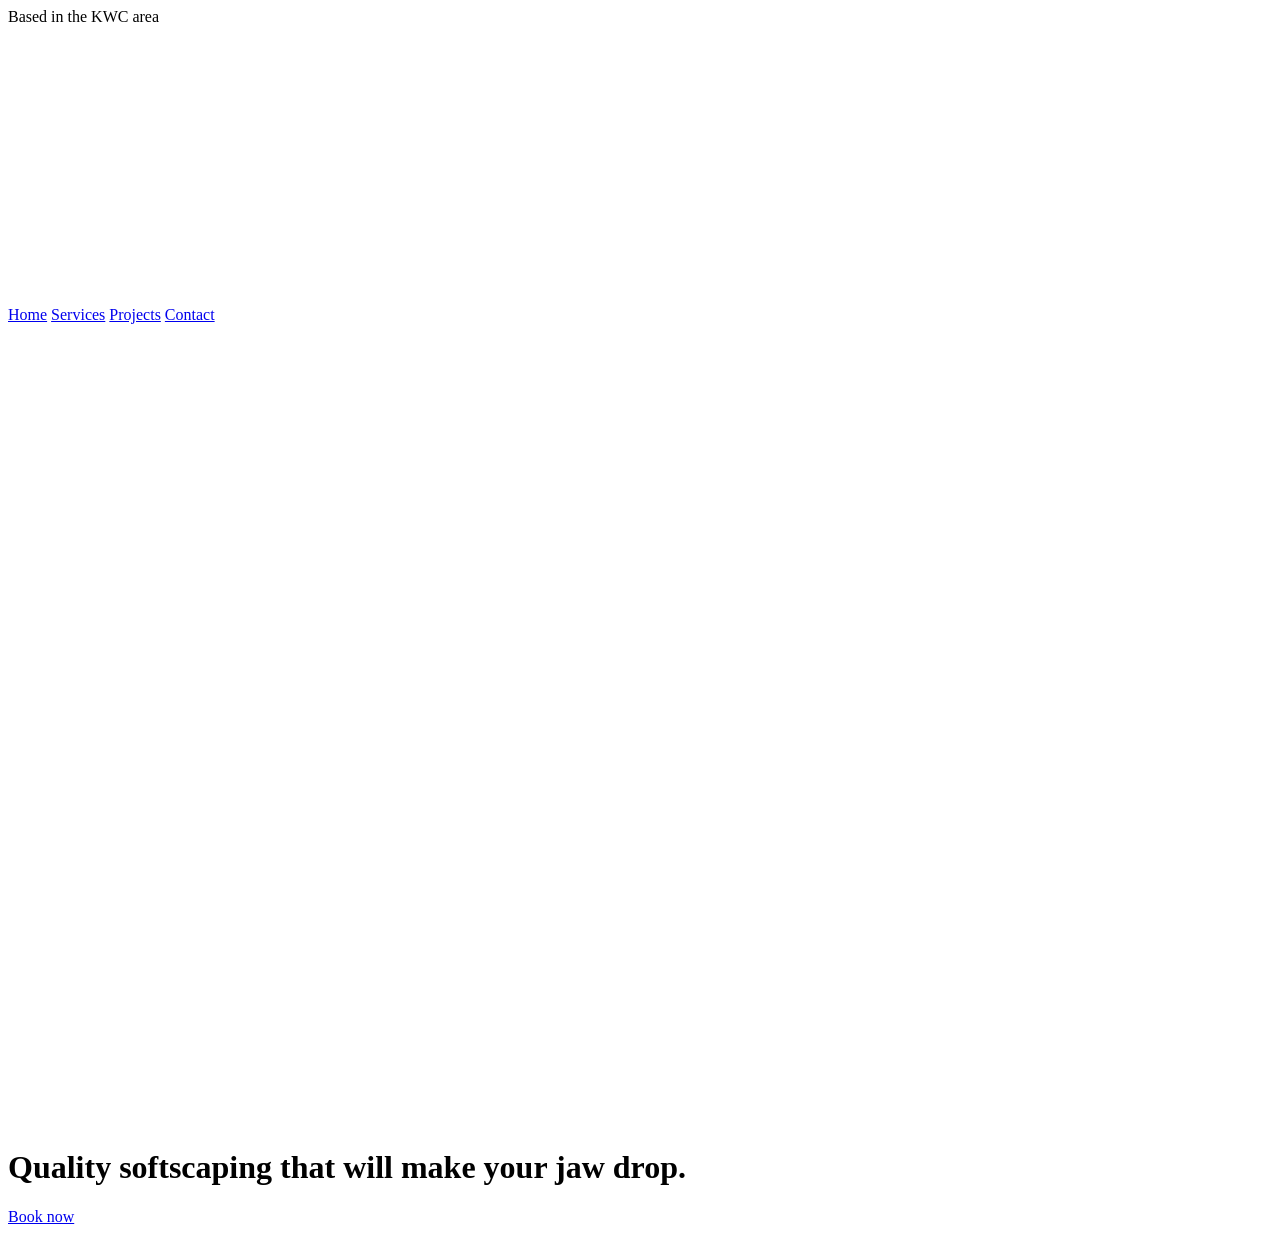
==== index.html @ 4c59ae51 "Add files via upload" ====
<!DOCTYPE html>
<html lang="en">
<head>
  <meta charset="UTF-8">
  <meta name="viewport" content="width=device-width, initial-scale=1.0">
  <title>Livingscape</title>
  <script>
    if (sessionStorage.getItem("livingscape-logo-transition")) {
      document.documentElement.classList.add("logo-transition-pending");
    }
  </script>
  <style>
    html.logo-transition-pending [data-logo-transition-target] {
      visibility: hidden !important;
      opacity: 0 !important;
    }
  </style>

  <link rel="preconnect" href="https://fonts.googleapis.com">
  <link rel="preconnect" href="https://fonts.gstatic.com" crossorigin>
  <link href="https://fonts.googleapis.com/css2?family=Cormorant+Garamond:wght@500;600;700&family=Manrope:wght@400;500;600;700&display=swap" rel="stylesheet">

  <link rel="stylesheet" href="styles.css">
</head>
  <body data-logo-transition-page="home">
  <div class="page-shell">
    <div class="site-badge">Based in the KWC area</div>
    <header class="site-header">
      <a class="brand" href="index.html">
        <img class="brand-mark" src="../icons/livingscapetitle.png" alt="Livingscape">
      </a>

      <nav class="site-nav" aria-label="Primary navigation">
        <a class="active" href="index.html">Home</a>
        <a href="services.html">Services</a>
        <a href="projects.html">Projects</a>
        <a href="contact.html">Contact</a>
      </nav>
    </header>

    <main class="hero" aria-label="Hero">
      <img class="hero-logo home-hero-logo" src="../icons/livingscape.png" alt="Livingscape logo" data-logo-transition-target>

      <h1 class="home-hero-text">
        Quality softscaping that will make your jaw drop.
      </h1>

      <a class="primary-button home-hero-btn" href="contact.html">
        Book now
      </a>
    </main>
  </div>
  <script src="logo-transition.js"></script>
</body>
</html>
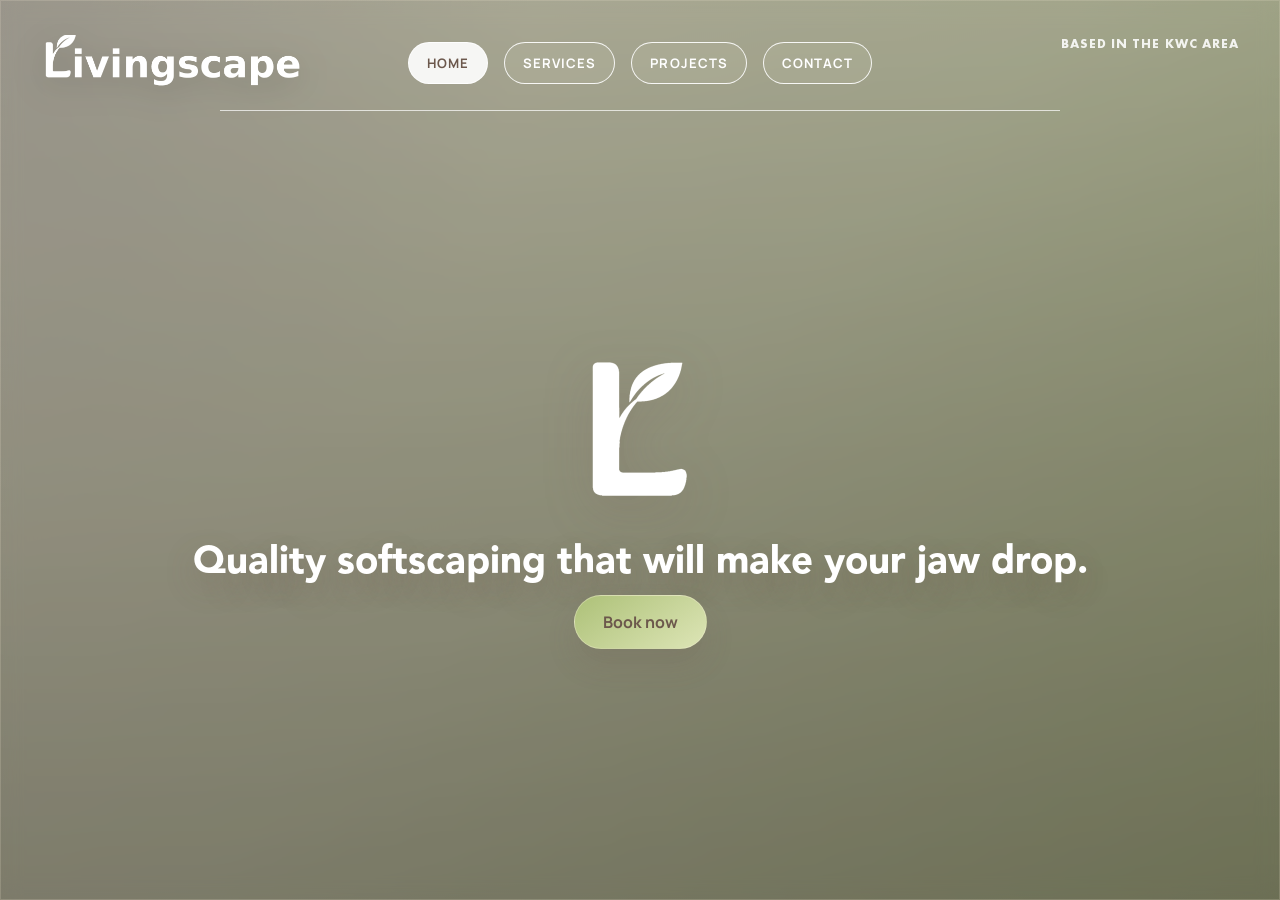
==== commit fd66b2af: "Add files via upload" ====
--- a/index.html
+++ b/index.html
@@ -20,36 +20,36 @@
   <link rel="preconnect" href="https://fonts.gstatic.com" crossorigin>
   <link href="https://fonts.googleapis.com/css2?family=Cormorant+Garamond:wght@500;600;700&family=Manrope:wght@400;500;600;700&display=swap" rel="stylesheet">
 
-  <link rel="stylesheet" href="styles.css">
+  <link rel="stylesheet" href="pages/styles.css">
 </head>
   <body data-logo-transition-page="home">
   <div class="page-shell">
     <div class="site-badge">Based in the KWC area</div>
     <header class="site-header">
       <a class="brand" href="index.html">
-        <img class="brand-mark" src="../icons/livingscapetitle.png" alt="Livingscape">
+        <img class="brand-mark" src="icons/livingscapetitle.png" alt="Livingscape">
       </a>
 
       <nav class="site-nav" aria-label="Primary navigation">
         <a class="active" href="index.html">Home</a>
-        <a href="services.html">Services</a>
-        <a href="projects.html">Projects</a>
-        <a href="contact.html">Contact</a>
+        <a href="pages/services.html">Services</a>
+        <a href="pages/projects.html">Projects</a>
+        <a href="pages/contact.html">Contact</a>
       </nav>
     </header>
 
     <main class="hero" aria-label="Hero">
-      <img class="hero-logo home-hero-logo" src="../icons/livingscape.png" alt="Livingscape logo" data-logo-transition-target>
+      <img class="hero-logo home-hero-logo" src="icons/livingscape.png" alt="Livingscape logo" data-logo-transition-target>
 
       <h1 class="home-hero-text">
         Quality softscaping that will make your jaw drop.
       </h1>
 
-      <a class="primary-button home-hero-btn" href="contact.html">
+      <a class="primary-button home-hero-btn" href="pages/contact.html">
         Book now
       </a>
     </main>
   </div>
-  <script src="logo-transition.js"></script>
+  <script src="pages/logo-transition.js"></script>
 </body>
 </html>
--- a/pages/styles.css
+++ b/pages/styles.css
@@ -0,0 +1,1088 @@
+@font-face {
+  font-family: "FuturaCyrillicBold";
+  src: url("../fonts/futuracyrillicbold.ttf") format("truetype");
+  font-weight: 700;
+  font-style: normal;
+  font-display: swap;
+}
+
+@font-face {
+  font-family: "AvenirBlack";
+  src: url("../fonts/Avenir Black.ttf") format("truetype");
+  font-weight: 900;
+  font-style: normal;
+  font-display: swap;
+}
+
+:root {
+  --forest: #adc178;
+  --forest-deep: #6c584c;
+  --cream: #f0ead2;
+  --sage-light: #dde5b6;
+  --earth: #a98467;
+  --header-gap: 16px;
+  --line: rgba(240, 234, 210, 0.22);
+  --text: #6c584c;
+  --shadow: 0 18px 36px rgba(108, 88, 76, 0.2);
+}
+
+* {
+  box-sizing: border-box;
+}
+
+html {
+  height: 100%;
+  scroll-behavior: smooth;
+  overflow: hidden;
+}
+
+body {
+  margin: 0;
+  min-height: 100vh;
+  height: 100%;
+  font-family: "Manrope", sans-serif;
+  color: var(--text);
+  background: linear-gradient(135deg, var(--cream), var(--sage-light) 50%, var(--forest));
+  overflow: hidden;
+}
+
+body::before {
+  content: "";
+  position: fixed;
+  inset: 0;
+  background:
+    linear-gradient(180deg, rgba(240, 234, 210, 0.1), rgba(108, 88, 76, 0.3)),
+    url("../other-photos/housebackdrop.jpg") center center / cover no-repeat;
+  opacity: 0.74;
+  z-index: -2;
+}
+
+body::after {
+  content: "";
+  position: fixed;
+  inset: 0;
+  background:
+    radial-gradient(circle at top left, rgba(132, 128, 124, 0.34), transparent 34%),
+    linear-gradient(180deg, rgba(116, 112, 108, 0.3), rgba(82, 78, 74, 0.48));
+  z-index: -1;
+}
+
+.page-shell {
+  width: 100%;
+  min-height: 100vh;
+  margin: 0;
+  display: flex;
+  flex-direction: column;
+  padding-top: 14px;
+  border: 1px solid rgba(240, 234, 210, 0.18);
+  background: rgba(56, 56, 56, 0.2);
+  backdrop-filter: blur(10px);
+  box-shadow: 0 18px 36px rgba(0, 0, 0, 0.14);
+  overflow: hidden;
+}
+
+.site-header {
+  width: 100%;
+  display: grid;
+  grid-template-columns: 1fr auto 1fr;
+  align-items: center;
+  gap: 24px;
+  padding: 20px 40px;
+  position: relative;
+}
+
+.site-badge {
+  position: absolute;
+  top: 34px;
+  right: 40px;
+  z-index: 3;
+  font-family: "FuturaCyrillicBold", sans-serif;
+  font-size: 0.82rem;
+  letter-spacing: 0.08em;
+  text-transform: uppercase;
+  color: rgba(255, 255, 255, 0.88);
+  pointer-events: none;
+}
+
+.site-header::after {
+  content: "";
+  position: absolute;
+  left: 50%;
+  bottom: 0;
+  width: clamp(420px, 66vw, 840px);
+  height: 1px;
+  background: rgba(255, 255, 255, 0.7);
+  transform: translateX(-50%);
+}
+
+.brand {
+  display: flex;
+  align-items: center;
+  text-decoration: none;
+  justify-self: start;
+}
+
+.brand-mark {
+  display: block;
+  width: clamp(180px, 22vw, 260px);
+  height: 56px;
+  object-fit: cover;
+  object-position: center 72%;
+  mix-blend-mode: screen;
+  filter: drop-shadow(0 8px 16px rgba(0, 0, 0, 0.18));
+}
+
+.site-nav {
+  display: flex;
+  align-items: center;
+  justify-content: center;
+  gap: 16px;
+  flex-wrap: wrap;
+  justify-self: center;
+}
+
+.site-nav a {
+  display: inline-flex;
+  align-items: center;
+  justify-content: center;
+  min-height: 42px;
+  padding: 0 18px;
+  text-decoration: none;
+  color: #ffffff;
+  background: rgba(240, 234, 210, 0.08);
+  border: 1px solid rgba(255, 255, 255, 0.9);
+  border-radius: 999px;
+  font-family: inherit;
+  font-size: 0.82rem;
+  font-weight: 700;
+  letter-spacing: 0.08em;
+  text-transform: uppercase;
+  transition: color 180ms ease, background-color 180ms ease, transform 180ms ease;
+}
+
+.site-nav a:hover,
+.site-nav a:focus-visible {
+  color: var(--forest);
+  background: rgba(240, 234, 210, 0.16);
+  transform: translateY(-2px);
+}
+
+.site-nav a.active {
+  color: var(--forest-deep);
+  background: rgba(255, 255, 255, 0.9);
+}
+
+.primary-button:hover,
+.primary-button:focus-visible {
+  transform: translateY(-2px);
+}
+
+.hero {
+  flex: 1;
+  width: 100%;
+  display: flex;
+  flex-direction: column;
+  align-items: center;
+  justify-content: center;
+  gap: 14px;
+  padding: 0 24px 32px;
+  text-align: center;
+}
+
+.hero-logo {
+  width: min(200px, 34vw);
+  height: auto;
+  object-fit: contain;
+  filter: drop-shadow(0 12px 24px rgba(108, 88, 76, 0.22));
+}
+
+.logo-transition-pending [data-logo-transition-target] {
+  visibility: hidden;
+}
+
+.logo-transition-ghost {
+  position: fixed;
+  z-index: 9999;
+  pointer-events: none;
+  margin: 0;
+  object-fit: contain;
+  filter: drop-shadow(0 12px 24px rgba(108, 88, 76, 0.22));
+  will-change: left, top, width, height, opacity;
+}
+
+.home-hero-logo {
+  animation: none;
+}
+
+h1 {
+  margin: 0;
+  max-width: none;
+  font-family: "AvenirBlack", "Manrope", sans-serif;
+  font-size: clamp(0.78rem, 3vw, 3.8rem);
+  line-height: 1;
+  font-weight: 700;
+  white-space: nowrap;
+  color: #ffffff;
+  text-shadow: 0 12px 28px rgba(108, 88, 76, 0.34);
+}
+
+.primary-button {
+  display: inline-flex;
+  align-items: center;
+  justify-content: center;
+  min-height: 54px;
+  padding: 0 28px;
+  border-radius: 999px;
+  text-decoration: none;
+  font-family: inherit;
+  font-weight: 700;
+  color: var(--forest-deep);
+  background: linear-gradient(145deg, var(--forest), var(--sage-light));
+  box-shadow: 0 16px 28px rgba(108, 88, 76, 0.18);
+  border: 1px solid rgba(240, 234, 210, 0.4);
+  transition: transform 180ms ease, box-shadow 180ms ease;
+}
+
+.services-page .hero,
+.projects-page .hero {
+  flex: 1 1 auto;
+  min-height: 0;
+  align-items: stretch;
+  justify-content: stretch;
+  padding: 0;
+  transform: none;
+  overflow: hidden;
+}
+
+.services-scroll,
+.projects-scroll {
+  flex: 1 1 auto;
+  min-height: 0;
+  width: calc(100% - 14px);
+  margin-right: 14px;
+  display: flex;
+  flex-direction: column;
+  align-items: center;
+  justify-content: flex-start;
+  gap: 22px;
+  padding: 0 12px 34px 40px;
+  overflow-y: auto;
+  overflow-x: hidden;
+  scrollbar-gutter: stable;
+  scrollbar-width: thin;
+  overflow-y: scroll;
+  scrollbar-color: rgba(255, 255, 255, 0.88) transparent;
+}
+
+.services-scroll::-webkit-scrollbar,
+.projects-scroll::-webkit-scrollbar {
+  width: 18px;
+}
+
+.services-scroll::-webkit-scrollbar-track,
+.projects-scroll::-webkit-scrollbar-track {
+  margin: 18px 0;
+  border-radius: 999px;
+  background: transparent;
+  box-shadow: none;
+}
+
+.services-scroll::-webkit-scrollbar-thumb,
+.projects-scroll::-webkit-scrollbar-thumb {
+  border-radius: 999px;
+  background: rgba(255, 255, 255, 0.9);
+  border: 5px solid transparent;
+  background-clip: padding-box;
+}
+
+.services-scroll::-webkit-scrollbar-thumb:hover,
+.projects-scroll::-webkit-scrollbar-thumb:hover {
+  background: rgba(255, 255, 255, 0.98);
+  border: 5px solid transparent;
+  background-clip: padding-box;
+}
+
+.services-page .page-shell,
+.projects-page .page-shell {
+  height: calc(100vh - (var(--header-gap) * 2));
+}
+
+.services-hero-logo,
+.projects-hero-logo {
+  width: min(152px, 18vw);
+  margin-top: 0;
+  animation: none;
+  align-self: center;
+}
+
+.services-report,
+.projects-report {
+  width: min(100%, 1040px);
+  display: flex;
+  flex-direction: column;
+  align-items: center;
+  gap: 12px;
+  opacity: 0;
+  animation: services-report-in 0.8s ease-out 0.45s forwards;
+}
+
+.services-kicker,
+.projects-kicker {
+  margin: 0;
+  font-family: "AvenirBlack", "Manrope", sans-serif;
+  font-size: 0.82rem;
+  letter-spacing: 0.16em;
+  text-transform: uppercase;
+  color: rgba(255, 255, 255, 0.72);
+}
+
+.services-title,
+.projects-title {
+  max-width: 16ch;
+  font-size: clamp(1.9rem, 3.8vw, 4rem);
+  white-space: normal;
+}
+
+.services-summary,
+.projects-summary {
+  max-width: 72ch;
+  margin: 0;
+  line-height: 1.7;
+  color: rgba(255, 255, 255, 0.8);
+}
+
+.services-grid,
+.projects-grid {
+  width: 100%;
+  display: grid;
+  grid-template-columns: repeat(2, minmax(0, 1fr));
+  gap: 18px;
+  margin-top: 10px;
+}
+
+.service-card {
+  padding: 22px 22px 24px;
+  border-radius: 24px;
+  background: rgba(255, 255, 255, 0.08);
+  border: 1px solid rgba(255, 255, 255, 0.16);
+  box-shadow: 0 18px 28px rgba(0, 0, 0, 0.1);
+  backdrop-filter: blur(8px);
+  text-align: left;
+  opacity: 0;
+  animation: service-card-in 0.7s ease-out forwards;
+}
+
+.service-card:nth-child(1) {
+  animation-delay: 0.7s;
+}
+
+.service-card:nth-child(2) {
+  animation-delay: 0.82s;
+}
+
+.service-card:nth-child(3) {
+  animation-delay: 0.94s;
+}
+
+.service-card:nth-child(4) {
+  animation-delay: 1.06s;
+}
+
+.service-card h2 {
+  margin: 0 0 10px;
+  font-family: "AvenirBlack", "Manrope", sans-serif;
+  font-size: 1.05rem;
+  letter-spacing: 0.03em;
+  text-transform: uppercase;
+  color: #ffffff;
+}
+
+.service-card p {
+  margin: 0;
+  line-height: 1.65;
+  color: rgba(255, 255, 255, 0.78);
+}
+
+.services-cta,
+.projects-cta {
+  margin-top: 8px;
+}
+
+.contact-form {
+  width: min(100%, 1040px);
+  margin-top: 18px;
+  display: flex;
+  flex-direction: column;
+  gap: 14px;
+}
+
+.contact-form-intro {
+  margin: 0;
+  font-family: "AvenirBlack", "Manrope", sans-serif;
+  font-size: 0.78rem;
+  letter-spacing: 0.16em;
+  text-transform: uppercase;
+  color: rgba(255, 255, 255, 0.72);
+}
+
+.contact-form-row {
+  display: grid;
+  grid-template-columns: repeat(2, minmax(0, 1fr));
+  gap: 14px;
+}
+
+.contact-form label {
+  display: flex;
+  flex-direction: column;
+  gap: 8px;
+  color: rgba(255, 255, 255, 0.84);
+  font-size: 0.95rem;
+}
+
+.contact-form span {
+  font-family: "AvenirBlack", "Manrope", sans-serif;
+  font-size: 0.78rem;
+  letter-spacing: 0.14em;
+  text-transform: uppercase;
+  color: rgba(255, 255, 255, 0.72);
+}
+
+.contact-form label {
+  color: rgba(255, 255, 255, 0.84);
+}
+
+.contact-form input,
+.contact-form textarea {
+  width: 100%;
+  border: 1px solid rgba(255, 255, 255, 0.18);
+  border-radius: 20px;
+  padding: 14px 16px;
+  background: rgba(255, 255, 255, 0.06);
+  color: #ffffff;
+  font: inherit;
+}
+
+.contact-form textarea {
+  resize: vertical;
+  min-height: 150px;
+}
+
+.contact-form input::placeholder,
+.contact-form textarea::placeholder {
+  color: rgba(255, 255, 255, 0.45);
+}
+
+.contact-form input:focus,
+.contact-form textarea:focus {
+  outline: none;
+  border-color: rgba(255, 255, 255, 0.42);
+  background: rgba(255, 255, 255, 0.08);
+}
+
+.projects-gallery-shell {
+  width: min(100%, 1120px);
+  margin-top: 18px;
+  padding: 18px;
+  border-radius: 34px;
+  background: rgba(56, 56, 56, 0.16);
+  border: 1px solid rgba(255, 255, 255, 0.12);
+  box-shadow: 0 22px 40px rgba(0, 0, 0, 0.14);
+}
+
+.projects-showcase {
+  width: 100%;
+  min-height: clamp(620px, 68vh, 780px);
+  display: grid;
+  grid-template-columns: minmax(250px, 0.72fr) minmax(0, 1.28fr);
+  gap: 20px;
+  align-items: stretch;
+}
+
+.projects-list-panel,
+.projects-detail-panel {
+  min-width: 0;
+  min-height: 0;
+  height: 100%;
+}
+
+.projects-list-panel {
+  display: flex;
+  flex-direction: column;
+  overflow: hidden;
+  border-radius: 28px;
+  padding: 18px;
+  background: rgba(255, 255, 255, 0.02);
+  border: 1px solid rgba(255, 255, 255, 0.12);
+}
+
+.projects-list {
+  flex: 1 1 auto;
+  display: flex;
+  flex-direction: column;
+  gap: 16px;
+  min-height: 0;
+  height: 100%;
+  padding-right: 6px;
+  overflow-y: auto;
+  overflow-x: hidden;
+  scrollbar-width: none;
+  -ms-overflow-style: none;
+}
+
+.projects-list::-webkit-scrollbar {
+  width: 0;
+  height: 0;
+}
+
+.projects-list::-webkit-scrollbar-thumb,
+.projects-list::-webkit-scrollbar-track {
+  background: transparent;
+}
+
+.project-entry {
+  appearance: none;
+  border: 2px solid rgba(20, 20, 20, 0.86);
+  border-radius: 20px;
+  background: rgba(255, 255, 255, 0.02);
+  color: #ffffff;
+  padding: 18px 18px 16px;
+  text-align: left;
+  cursor: pointer;
+  box-shadow: none;
+  transition: transform 180ms ease, background-color 180ms ease, border-color 180ms ease;
+}
+
+.project-entry-preview {
+  display: block;
+  width: 100%;
+  aspect-ratio: 16 / 9;
+  margin-bottom: 14px;
+  border-radius: 16px;
+  overflow: hidden;
+  background: rgba(255, 255, 255, 0.03);
+}
+
+.project-entry-preview img {
+  display: block;
+  width: 100%;
+  height: 100%;
+  object-fit: cover;
+  filter: saturate(0.95) contrast(1.02);
+}
+
+.project-entry:hover,
+.project-entry:focus-visible,
+.project-entry.is-active {
+  transform: translateY(-2px);
+  background: rgba(255, 255, 255, 0.06);
+  border-color: rgba(20, 20, 20, 0.95);
+}
+
+.project-entry-kicker {
+  display: block;
+  margin-bottom: 8px;
+  font-family: "AvenirBlack", "Manrope", sans-serif;
+  font-size: 0.8rem;
+  letter-spacing: 0.16em;
+  text-transform: uppercase;
+  color: rgba(255, 255, 255, 0.7);
+}
+
+.project-entry-title {
+  display: block;
+  font-family: "AvenirBlack", "Manrope", sans-serif;
+  font-size: 1.02rem;
+  letter-spacing: 0.04em;
+  text-transform: uppercase;
+}
+
+.project-entry-summary {
+  display: block;
+  margin-top: 8px;
+  line-height: 1.5;
+  color: rgba(255, 255, 255, 0.76);
+}
+
+.projects-detail {
+  min-width: 0;
+  display: flex;
+  flex-direction: column;
+  gap: 18px;
+  padding: 18px;
+  border-radius: 28px;
+  background: rgba(255, 255, 255, 0.02);
+  border: 1px solid rgba(255, 255, 255, 0.12);
+  box-shadow: none;
+  min-height: 0;
+  height: 100%;
+}
+
+.projects-detail-head {
+  display: flex;
+  flex-wrap: wrap;
+  align-items: end;
+  justify-content: space-between;
+  gap: 14px;
+}
+
+.projects-detail-kicker {
+  margin: 0 0 6px;
+  font-family: "AvenirBlack", "Manrope", sans-serif;
+  font-size: 0.78rem;
+  letter-spacing: 0.18em;
+  text-transform: uppercase;
+  color: rgba(255, 255, 255, 0.72);
+}
+
+.projects-detail-title {
+  margin: 0;
+  font-family: "AvenirBlack", "Manrope", sans-serif;
+  font-size: clamp(1.8rem, 3vw, 3rem);
+  text-transform: uppercase;
+  color: #ffffff;
+}
+
+.projects-detail-copy {
+  max-width: 32ch;
+  margin: 0;
+  line-height: 1.65;
+  color: rgba(255, 255, 255, 0.82);
+}
+
+.projects-photo-strip {
+  display: grid;
+  grid-template-columns: 46px minmax(0, 1fr) 46px;
+  gap: 12px;
+  align-items: center;
+  flex: 1 1 auto;
+}
+
+.strip-nav {
+  width: 46px;
+  height: 46px;
+  border: 1px solid rgba(255, 255, 255, 0.16);
+  border-radius: 999px;
+  background: rgba(255, 255, 255, 0.12);
+  color: #ffffff;
+  display: inline-flex;
+  align-items: center;
+  justify-content: center;
+  font-size: 1.5rem;
+  cursor: pointer;
+  transition: transform 180ms ease, background-color 180ms ease, border-color 180ms ease;
+}
+
+.strip-nav:hover,
+.strip-nav:focus-visible {
+  transform: translateY(-2px);
+  background: rgba(255, 255, 255, 0.2);
+  border-color: rgba(255, 255, 255, 0.34);
+}
+
+.projects-photo-viewer {
+  min-height: 100%;
+  aspect-ratio: 4 / 5;
+  border-radius: 26px;
+  overflow: hidden;
+  background: rgba(255, 255, 255, 0.02);
+  border: 1px solid rgba(255, 255, 255, 0.1);
+  box-shadow: none;
+}
+
+.projects-photo-viewer img {
+  display: block;
+  width: 100%;
+  height: 100%;
+  min-height: 380px;
+  object-fit: cover;
+  filter: saturate(0.95) contrast(1.02);
+}
+
+.projects-simple-gallery {
+  width: min(100%, 1280px);
+  margin-top: 36px;
+  display: grid;
+  grid-template-columns: minmax(280px, 0.92fr) minmax(0, 1.28fr);
+  gap: 24px;
+  align-items: stretch;
+}
+
+.projects-simple-left,
+.projects-simple-right {
+  min-height: 0;
+  height: 580px;
+  border-radius: 32px;
+  border: 2px solid rgba(255, 255, 255, 0.26);
+  background: rgba(255, 255, 255, 0.04);
+}
+
+.projects-simple-left {
+  padding: 18px;
+  overflow: hidden;
+}
+
+.projects-simple-list {
+  height: 100%;
+  overflow-y: auto;
+  padding-right: 6px;
+  display: flex;
+  flex-direction: column;
+  gap: 18px;
+  scrollbar-width: none;
+  -ms-overflow-style: none;
+}
+
+.projects-simple-list::-webkit-scrollbar {
+  width: 0;
+}
+
+.projects-simple-entry {
+  display: flex;
+  flex-direction: column;
+  gap: 13px;
+  padding: 15px;
+  border: 2px solid rgba(255, 255, 255, 0.26);
+  border-radius: 24px;
+  background: rgba(255, 255, 255, 0.03);
+  color: #ffffff;
+  text-align: left;
+  cursor: pointer;
+}
+
+.projects-simple-entry img {
+  display: block;
+  width: 100%;
+  aspect-ratio: 16 / 9;
+  object-fit: cover;
+  border-radius: 18px;
+}
+
+.projects-simple-entry span {
+  font-family: "AvenirBlack", "Manrope", sans-serif;
+  font-size: 0.95rem;
+  letter-spacing: 0.04em;
+  text-transform: uppercase;
+}
+
+.projects-simple-entry.is-active,
+.projects-simple-entry:hover,
+.projects-simple-entry:focus-visible {
+  background: rgba(255, 255, 255, 0.08);
+  border-color: rgba(255, 255, 255, 0.42);
+}
+
+.projects-simple-right {
+  display: flex;
+  align-items: center;
+  justify-content: center;
+  padding: 32px;
+}
+
+.projects-simple-detail {
+  width: 100%;
+  height: 100%;
+  display: flex;
+  flex-direction: column;
+  gap: 12px;
+}
+
+.projects-simple-carousel {
+  display: grid;
+  grid-template-columns: 42px minmax(0, 1fr) 42px;
+  gap: 12px;
+  align-items: center;
+}
+
+.projects-simple-carousel-stage {
+  width: 100%;
+  aspect-ratio: 16 / 9;
+  border-radius: 20px;
+  overflow: hidden;
+  border: 2px solid rgba(255, 255, 255, 0.26);
+  background: rgba(255, 255, 255, 0.03);
+}
+
+.projects-simple-carousel-stage img {
+  display: block;
+  width: 100%;
+  height: 100%;
+  object-fit: cover;
+}
+
+.projects-carousel-nav {
+  width: 42px;
+  height: 42px;
+  border-radius: 999px;
+  border: 2px solid rgba(255, 255, 255, 0.26);
+  background: rgba(255, 255, 255, 0.06);
+  color: #ffffff;
+  cursor: pointer;
+}
+
+.projects-simple-dots {
+  display: flex;
+  justify-content: center;
+  gap: 8px;
+}
+
+.projects-dot {
+  width: 10px;
+  height: 10px;
+  padding: 0;
+  border-radius: 999px;
+  border: 0;
+  background: rgba(255, 255, 255, 0.32);
+  cursor: pointer;
+}
+
+.projects-dot.is-active {
+  background: rgba(255, 255, 255, 0.9);
+}
+
+.projects-simple-detail-text {
+  display: flex;
+  flex-direction: column;
+  gap: 10px;
+  text-align: center;
+}
+
+.projects-simple-right h2 {
+  margin: 0;
+  font-family: "AvenirBlack", "Manrope", sans-serif;
+  font-size: clamp(1.3rem, 2.2vw, 2rem);
+  text-transform: uppercase;
+  color: #ffffff;
+  text-align: center;
+}
+
+.projects-simple-right p {
+  margin: 0;
+  font-size: 0.92rem;
+  color: rgba(255, 255, 255, 0.82);
+  line-height: 1.65;
+  text-align: center;
+}
+
+@media (max-width: 720px) {
+  .projects-simple-gallery {
+    grid-template-columns: 1fr;
+  }
+
+  .projects-simple-left,
+  .projects-simple-right {
+    height: 420px;
+    min-height: 0;
+  }
+
+  .projects-simple-right {
+    height: 290px;
+  }
+
+  .projects-simple-carousel {
+    grid-template-columns: 36px minmax(0, 1fr) 36px;
+    gap: 8px;
+  }
+
+  .projects-carousel-nav {
+    width: 36px;
+    height: 36px;
+  }
+
+  .contact-form-row {
+    grid-template-columns: 1fr;
+  }
+}
+
+.projects-thumbs {
+  display: flex;
+  gap: 12px;
+  overflow-x: auto;
+  padding-bottom: 4px;
+  scrollbar-width: thin;
+  scrollbar-color: rgba(255, 255, 255, 0.88) transparent;
+}
+
+.projects-thumbs::-webkit-scrollbar {
+  height: 10px;
+}
+
+.projects-thumbs::-webkit-scrollbar-thumb {
+  background: rgba(255, 255, 255, 0.88);
+  border-radius: 999px;
+}
+
+.project-thumb {
+  flex: 0 0 auto;
+  width: 92px;
+  height: 72px;
+  padding: 0;
+  border: 2px solid transparent;
+  border-radius: 16px;
+  overflow: hidden;
+  background: rgba(255, 255, 255, 0.08);
+  cursor: pointer;
+  transition: transform 180ms ease, border-color 180ms ease, opacity 180ms ease;
+}
+
+.project-thumb:hover,
+.project-thumb:focus-visible,
+.project-thumb.is-active {
+  transform: translateY(-2px);
+  border-color: rgba(255, 255, 255, 0.86);
+}
+
+.project-thumb img {
+  display: block;
+  width: 100%;
+  height: 100%;
+  object-fit: cover;
+}
+
+@keyframes services-report-in {
+  from {
+    opacity: 0;
+    transform: translateY(28px);
+  }
+
+  to {
+    opacity: 1;
+    transform: translateY(0);
+  }
+}
+
+@keyframes service-card-in {
+  from {
+    opacity: 0;
+    transform: translateY(20px);
+  }
+
+  to {
+    opacity: 1;
+    transform: translateY(0);
+  }
+}
+
+@media (max-width: 720px) {
+  :root {
+    --header-gap: 10px;
+  }
+
+  .page-shell {
+    min-height: 100vh;
+    padding-top: 10px;
+  }
+
+  .site-header {
+    padding: 18px 18px 20px;
+    grid-template-columns: 1fr;
+    justify-items: center;
+    gap: 14px;
+  }
+
+  .site-badge {
+    top: 28px;
+    right: 18px;
+    font-size: 0.72rem;
+  }
+
+  .brand {
+    justify-self: center;
+  }
+
+  .brand-mark {
+    width: clamp(170px, 56vw, 240px);
+    height: 52px;
+  }
+
+  .site-nav {
+    justify-content: center;
+    width: 100%;
+  }
+
+  .site-nav a {
+    flex: 0 0 auto;
+    text-align: center;
+  }
+
+  .hero {
+    width: 100%;
+    padding: 0 18px 24px;
+  }
+
+  .services-page .hero,
+  .projects-page .hero {
+    min-height: 0;
+    padding: 0;
+    transform: none;
+  }
+
+  .services-scroll,
+  .projects-scroll {
+    min-height: 0;
+    width: calc(100% - 8px);
+    margin-right: 8px;
+    padding: 0 8px 28px 18px;
+  }
+
+  .services-hero-logo,
+  .projects-hero-logo {
+    width: min(132px, 34vw);
+  }
+
+  .services-grid,
+  .projects-grid {
+    grid-template-columns: 1fr;
+  }
+
+  .contact-panel {
+    grid-template-columns: 1fr;
+    height: 320px;
+  }
+
+  .projects-showcase {
+    grid-template-columns: 1fr;
+    min-height: auto;
+  }
+
+  .projects-gallery-shell {
+    padding: 14px;
+    border-radius: 28px;
+  }
+
+  .projects-list {
+    max-height: 260px;
+  }
+
+  .projects-photo-strip {
+    grid-template-columns: 40px minmax(0, 1fr) 40px;
+  }
+
+  .strip-nav {
+    width: 40px;
+    height: 40px;
+  }
+
+  .services-title,
+  .projects-title {
+    max-width: 14ch;
+    font-size: clamp(1.7rem, 7vw, 2.5rem);
+  }
+}
+
+/* ========================= */
+/* HOMEPAGE HERO ANIMATIONS  */
+/* ========================= */
+
+.home-hero-logo {
+  animation: services-logo-rise 1s cubic-bezier(0.2, 0.9, 0.2, 1) both;
+}
+
+.home-hero-text {
+  opacity: 0;
+  animation: services-report-in 0.8s ease-out 0.35s forwards;
+}
+
+.home-hero-btn {
+  opacity: 0;
+  animation: services-report-in 0.8s ease-out 0.55s forwards;
+}
